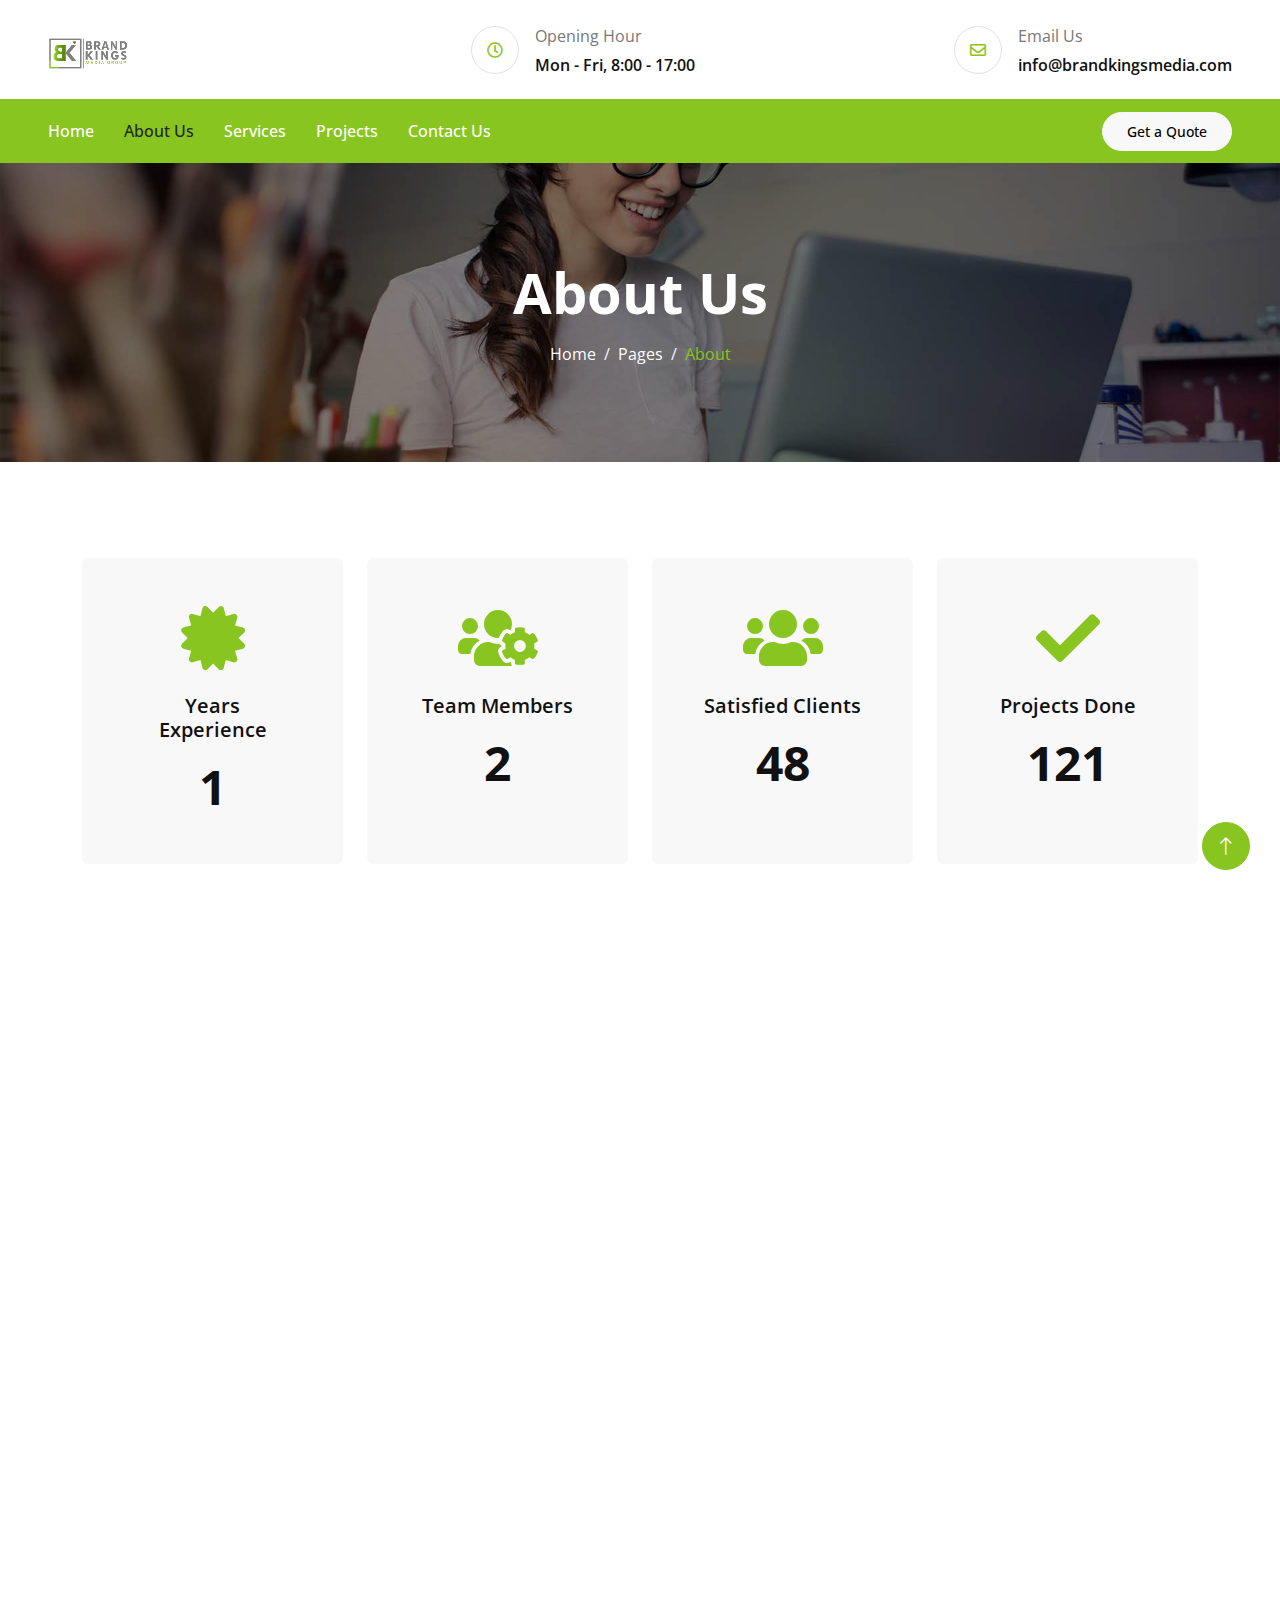
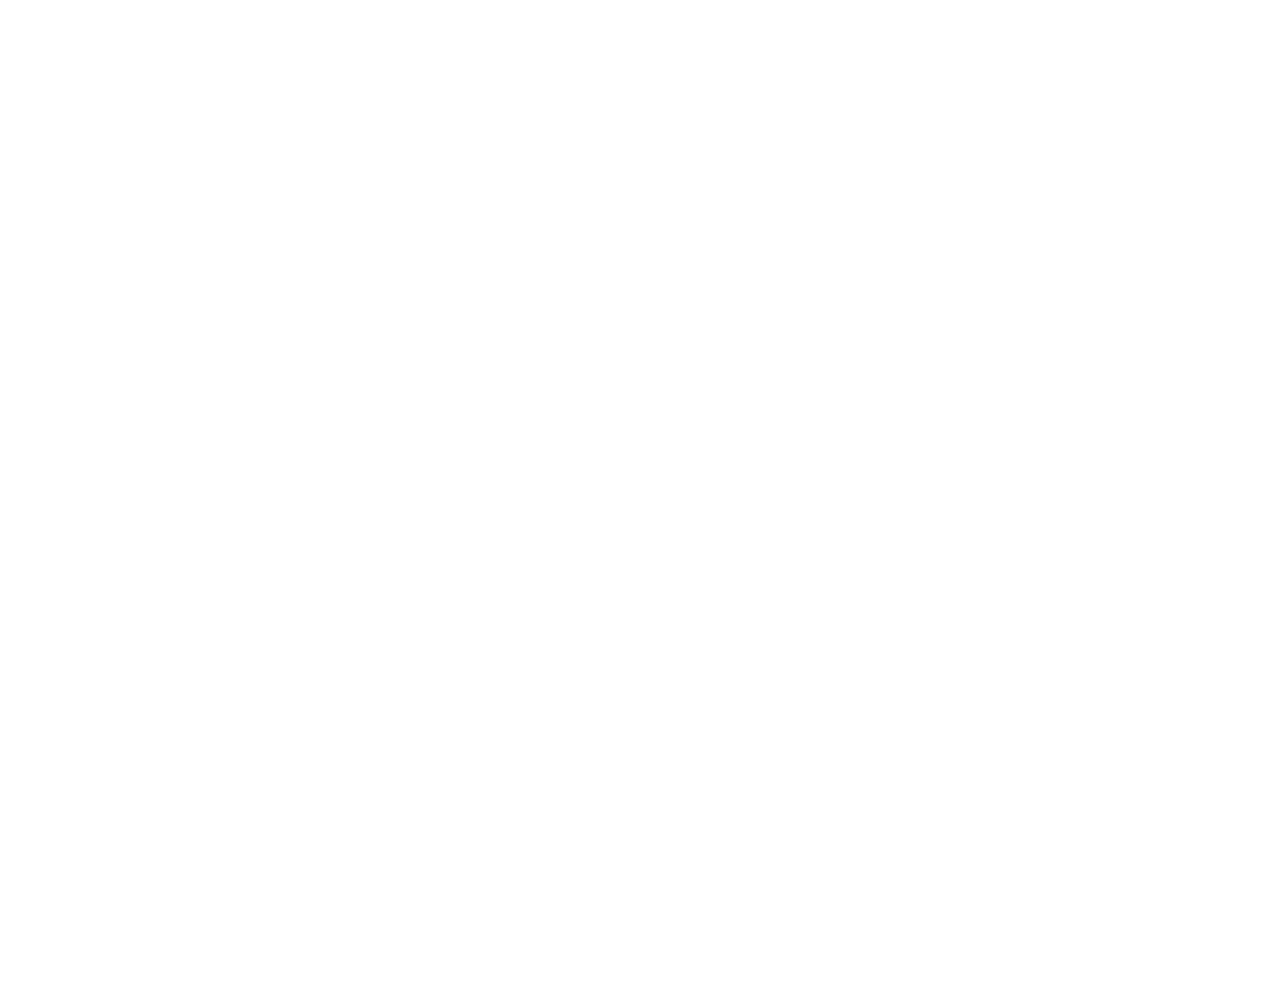
==== about.html @ 783a9164 "Add files via upload" ====
<!DOCTYPE html>
<html lang="en">

<head>
    <meta charset="utf-8">
    <title>BrandKingsMedia - Home of interactive designs</title>
    <meta content="width=device-width, initial-scale=1.0" name="viewport">
    <meta content="" name="keywords">
    <meta content="" name="description">

    <!-- Favicon -->
    <link href="img/favicon.ico" rel="icon">

    <!-- Google Web Fonts -->
    <link rel="preconnect" href="https://fonts.googleapis.com">
    <link rel="preconnect" href="https://fonts.gstatic.com" crossorigin>
    <link href="https://fonts.googleapis.com/css2?family=Open+Sans:wght@400;500;600;700&display=swap" rel="stylesheet">

    <!-- Icon Font Stylesheet -->
    <link href="https://cdnjs.cloudflare.com/ajax/libs/font-awesome/5.10.0/css/all.min.css" rel="stylesheet">
    <link href="https://cdn.jsdelivr.net/npm/bootstrap-icons@1.4.1/font/bootstrap-icons.css" rel="stylesheet">

    <!-- Libraries Stylesheet -->
    <link href="lib/animate/animate.min.css" rel="stylesheet">
    <link href="lib/owlcarousel/assets/owl.carousel.min.css" rel="stylesheet">
    <link href="lib/lightbox/css/lightbox.min.css" rel="stylesheet">

    <!-- Customized Bootstrap Stylesheet -->
    <link href="css/bootstrap.min.css" rel="stylesheet">

    <!-- Template Stylesheet -->
    <link href="css/style.css" rel="stylesheet">
</head>

<body>
    <!-- Spinner Start -->
    <div id="spinner" class="show bg-white position-fixed translate-middle w-100 vh-100 top-50 start-50 d-flex align-items-center justify-content-center">
        <div class="spinner-border position-relative text-primary" style="width: 6rem; height: 6rem;" role="status"></div>
        <i class="fa fa-laptop-code fa-2x text-primary position-absolute top-50 start-50 translate-middle"></i>
    </div>
    <!-- Spinner End -->


 
    <!-- Brand & Contact Start -->
    <div class="container-fluid py-4 px-5 wow fadeIn" data-wow-delay="0.1s">
        <div class="row align-items-center top-bar">
            <div class="col-lg-4 col-md-12 text-center text-lg-start">
                <a href="" class="navbar-brand m-0 p-0">
                    <h1 class="fw-bold text-primary m-0"><img src="img/logo.png" alt="Logo"></i></h1>
                    <!-- <img src="img/logo.png" alt="Logo"> -->
                </a>
            </div>
            <div class="col-lg-8 col-md-7 d-none d-lg-block">
                <div class="row">
                    <div class="col-4">
                        <div class="d-flex align-items-center justify-content-end">
                            <div class="flex-shrink-0 btn-lg-square border rounded-circle">
                                <i class="far fa-clock text-primary"></i>
                            </div>
                            <div class="ps-3">
                                <p class="mb-2">Opening Hour</p>
                                <h6 class="mb-0">Mon - Fri, 8:00 - 17:00</h6>
                            </div>
                        </div>
                    </div>
                    <div class="col-4">
                        <div class="d-flex align-items-center justify-content-end">
                            <div class="">
                            </div>
                            <div class="ps-3">
                                <p class="mb-2"></p>
                                <h6 class="mb-0"></h6>
                            </div>
                        </div>
                    </div>
                    <div class="col-4">
                        <div class="d-flex align-items-center justify-content-end">
                            <div class="flex-shrink-0 btn-lg-square border rounded-circle">
                                <i class="far fa-envelope text-primary"></i>
                            </div>
                            <div class="ps-3">
                                <p class="mb-2">Email Us</p>
                                <h6 class="mb-0">info@brandkingsmedia.com</h6>
                            </div>
                        </div>
                    </div>
                </div>
            </div>
        </div>
    </div>
    <!-- Brand & Contact End -->



    <!-- Navbar Start -->
    <nav class="navbar navbar-expand-lg bg-primary navbar-dark sticky-top py-lg-0 px-lg-5 wow fadeIn" data-wow-delay="0.1s">
        <a href="#" class="navbar-brand ms-3 d-lg-none">MENU</a>
        <button type="button" class="navbar-toggler me-3" data-bs-toggle="collapse" data-bs-target="#navbarCollapse">
            <span class="navbar-toggler-icon"></span>
        </button>
        <div class="collapse navbar-collapse" id="navbarCollapse">
            <div class="navbar-nav me-auto p-3 p-lg-0">
                <a href="index.html" class="nav-item nav-link">Home</a>
                <a href="about.html" class="nav-item nav-link active">About Us</a>
                <a href="service.html" class="nav-item nav-link">Services</a>
                <a href="project.html" class="nav-item nav-link">Projects</a>
                <a href="contact.html" class="nav-item nav-link">Contact Us</a>
            </div>
            <a href="https://wa.me/message/5WI6II3FSGNFG1"
            class="btn btn-sm btn-light rounded-pill py-2 px-4 d-none d-lg-block">Get a Quote</a>        </div>
    </nav>
    <!-- Navbar End -->


    <!-- Page Header Start -->
    <div class="container-fluid page-header py-5 mb-5 wow fadeIn" data-wow-delay="0.1s">
        <div class="container text-center py-5">
            <h1 class="display-4 text-white animated slideInDown mb-3">About Us</h1>
            <nav aria-label="breadcrumb animated slideInDown">
                <ol class="breadcrumb justify-content-center mb-0">
                    <li class="breadcrumb-item"><a class="text-white" href="#">Home</a></li>
                    <li class="breadcrumb-item"><a class="text-white" href="#">Pages</a></li>
                    <li class="breadcrumb-item text-primary active" aria-current="page">About</li>
                </ol>
            </nav>
        </div>
    </div>
    <!-- Page Header End -->


  <!-- Facts Start -->
  <div class="container-xxl py-5">
    <div class="container">
        <div class="row g-4">
            <div class="col-lg-3 col-md-6 wow fadeInUp" data-wow-delay="0.1s">
                <div class="fact-item bg-light rounded text-center h-100 p-5">
                    <i class="fa fa-certificate fa-4x text-primary mb-4"></i>
                    <h5 class="mb-3">Years Experience</h5>
                    <h1 class="display-5 mb-0" data-toggle="counter-up">4</h1>
                </div>
            </div>
            <div class="col-lg-3 col-md-6 wow fadeInUp" data-wow-delay="0.3s">
                <div class="fact-item bg-light rounded text-center h-100 p-5">
                    <i class="fa fa-users-cog fa-4x text-primary mb-4"></i>
                    <h5 class="mb-3">Team Members</h5>
                    <h1 class="display-5 mb-0" data-toggle="counter-up">7</h1>
                </div>
            </div>
            <div class="col-lg-3 col-md-6 wow fadeInUp" data-wow-delay="0.5s">
                <div class="fact-item bg-light rounded text-center h-100 p-5">
                    <i class="fa fa-users fa-4x text-primary mb-4"></i>
                    <h5 class="mb-3">Satisfied Clients</h5>
                    <h1 class="display-5 mb-0" data-toggle="counter-up">134</h1>
                </div>
            </div>
            <div class="col-lg-3 col-md-6 wow fadeInUp" data-wow-delay="0.7s">
                <div class="fact-item bg-light rounded text-center h-100 p-5">
                    <i class="fa fa-check fa-4x text-primary mb-4"></i>
                    <h5 class="mb-3">Projects Done</h5>
                    <h1 class="display-5 mb-0" data-toggle="counter-up">342</h1>
                </div>
            </div>
        </div>
    </div>
</div>
<!-- Facts End -->


     <!-- About Start -->
     <div class="container-xxl py-5">
        <div class="container">
            <div class="row g-5">
                <div class="col-lg-6 wow fadeInUp" data-wow-delay="0.1s">
                    <div class="img-border">
                        <img class="img-fluid" src="img/about.jpg" alt="">
                    </div>
                </div>
                <div class="col-lg-6 wow fadeInUp" data-wow-delay="0.5s">
                    <div class="h-100">
                        <h6 class="section-title bg-white text-start text-primary pe-3">About Us</h6>
                        <h1 class="display-6 mb-4">#1 Digital Solution With <span class="text-primary">Many Years</span> Of Experience</h1>
                        <p>Welcome to BrandKings, a full-service design agency dedicated to bringing your vision to life. Our team of experienced designers and creatives specialize in a range of services including graphic design, motion design, 3D design, web design, UI/UX design, videography, photography, and video ads.</p>
                        <p class="mb-4">We invite you to explore our portfolio and see for yourself the quality of our work. Let us help you take your brand to the next level and create a lasting impact in the digital world. Contact us today to get started.</p>
                        <div class="d-flex align-items-center mb-4 pb-2">
                            <img class="flex-shrink-0 rounded-circle" src="img/team-1.jpg" alt="" style="width: 50px; height: 50px;">
                            <div class="ps-4">
                                <h6>Melvin Mbungele</h6>
                                <small>SEO & Founder</small>
                            </div>
                        </div>
                        <a class="btn btn-primary rounded-pill py-3 px-5" href="">Welcome Home</a>
                    </div>
                </div>
            </div>
        </div>
    </div>
    <!-- About End -->

   <!-- Feature Start -->
    <div class="container-xxl py-5">
        <div class="container">
            <div class="row g-5">
                <div class="col-lg-6 wow fadeInUp" data-wow-delay="0.1s">
                    <div class="h-100">
                        <h6 class="section-title bg-white text-start text-primary pe-3">Why Choose Us</h6>
                        <h1 class="display-6 mb-4">Why People Trust Us? Learn About Us!</h1>
                        <p class="mb-4">At BrandKings, we believe that good design is more than just aesthetics. It's about creating meaningful experiences and telling a story that connects with your audience. That's why we approach every project with a strategic mindset, using the latest tools and techniques to deliver results that exceed your expectations.</p>
                        <div class="row g-4">
                            <div class="col-12">
                                <div class="skill">
                                    <div class="d-flex justify-content-between">
                                        <p class="mb-2">Expertise and Experience</p>
                                        <p class="mb-2">85%</p>
                                    </div>
                                    <div class="progress">
                                        <div class="progress-bar bg-primary" role="progressbar" aria-valuenow="85" aria-valuemin="0" aria-valuemax="100"></div>
                                    </div>
                                </div>
                            </div>
                            <div class="col-12">
                                <div class="skill">
                                    <div class="d-flex justify-content-between">
                                        <p class="mb-2">Personalized Approach</p>
                                        <p class="mb-2">90%</p>
                                    </div>
                                    <div class="progress">
                                        <div class="progress-bar bg-primary" role="progressbar" aria-valuenow="90" aria-valuemin="0" aria-valuemax="100"></div>
                                    </div>
                                </div>
                            </div>
                            <div class="col-12">
                                <div class="skill">
                                    <div class="d-flex justify-content-between">
                                        <p class="mb-2">Design & Development</p>
                                        <p class="mb-2">95%</p>
                                    </div>
                                    <div class="progress">
                                        <div class="progress-bar bg-primary" role="progressbar" aria-valuenow="95" aria-valuemin="0" aria-valuemax="100"></div>
                                    </div>
                                </div>
                            </div>
                        </div>
                    </div>
                </div>
                <div class="col-lg-6 wow fadeInUp" data-wow-delay="0.5s">
                    <div class="img-border">
                        <img class="img-fluid" src="img/feature.jpg" alt="">
                    </div>
                </div>
            </div>
        </div>
    </div>
    <!-- Feature End -->


   <!-- Footer Start -->
   <div class="container-fluid bg-dark text-body footer mt-5 pt-5 wow fadeIn" data-wow-delay="0.1s">
    <div class="container py-5">
        <div class="row g-5">
            <div class="col-lg-3 col-md-6">
                <h5 class="text-light mb-4">Address</h5>
                <p class="mb-2"><i class="fa fa-map-marker-alt me-3"></i>401 Ancore Building, Pretoria, South Africa</p>
                <p class="mb-2"><i class="fa fa-phone-alt me-3"></i>+27 84 603 2323</p>
                <p class="mb-2"><i class="fa fa-envelope me-3"></i>info@brandkingsmedia.com</p>
                <div class="d-flex pt-2">
                    <a class="btn btn-square btn-outline-secondary rounded-circle me-1" href=""><i class="fab fa-twitter"></i></a>
                    <a class="btn btn-square btn-outline-secondary rounded-circle me-1" href=""><i class="fab fa-facebook-f"></i></a>
                    <a class="btn btn-square btn-outline-secondary rounded-circle me-1" href=""><i class="fab fa-youtube"></i></a>
                    <a class="btn btn-square btn-outline-secondary rounded-circle me-0" href=""><i class="fab fa-linkedin-in"></i></a>
                </div>
            </div>
            <div class="col-lg-3 col-md-6">
                <h5 class="text-light mb-4">Quick Links</h5>
                <a class="btn btn-link" href="">About Us</a>
                <a class="btn btn-link" href="">Contact Us</a>
                <a class="btn btn-link" href="">Our Services</a>
                <a class="btn btn-link" href="">Terms & Condition</a>
                <a class="btn btn-link" href="">Support</a>
            </div>
            <div class="col-lg-3 col-md-6">
                <h5 class="text-light mb-4">Gallery</h5>
                <div class="row g-2">
                    <div class="col-4">
                        <img class="img-fluid rounded" src="img/project-1.jpg" alt="Image">
                    </div>
                    <div class="col-4">
                        <img class="img-fluid rounded" src="img/project-2.jpg" alt="Image">
                    </div>
                    <div class="col-4">
                        <img class="img-fluid rounded" src="img/project-3.jpg" alt="Image">
                    </div>
                    <div class="col-4">
                        <img class="img-fluid rounded" src="img/project-4.jpg" alt="Image">
                    </div>
                    <div class="col-4">
                        <img class="img-fluid rounded" src="img/project-5.jpg" alt="Image">
                    </div>
                    <div class="col-4">
                        <img class="img-fluid rounded" src="img/project-6.jpg" alt="Image">
                    </div>
                </div>
            </div>
            <div class="col-lg-3 col-md-6">
                <h5 class="text-light mb-4">Newsletter</h5>
                <p>Be the first to get notified of our offers</p>
                <div class="position-relative mx-auto" style="max-width: 400px;">
                    <input class="form-control bg-transparent border-secondary w-100 py-3 ps-4 pe-5" type="text" placeholder="Your email">
                    <button type="button" class="btn btn-primary py-2 position-absolute top-0 end-0 mt-2 me-2">SignUp</button>
                </div>
            </div>
        </div>
    </div>
    <div class="container-fluid copyright">
        <div class="container">
            <div class="row">
                <div class="col-md-6 text-center text-md-start mb-3 mb-md-0">
                    &copy; <a href="#">BrandKingsMedia</a> All Right Reserved.
                </div>
                <div class="col-md-6 text-center text-md-end">
           
                </div>
            </div>
        </div>
    </div>
</div>
<!-- Footer End -->


    <!-- Back to Top -->
    <a href="#" class="btn btn-lg btn-primary btn-lg-square rounded-circle back-to-top"><i class="bi bi-arrow-up"></i></a>


    <!-- JavaScript Libraries -->
    <script src="https://code.jquery.com/jquery-3.4.1.min.js"></script>
    <script src="https://cdn.jsdelivr.net/npm/bootstrap@5.0.0/dist/js/bootstrap.bundle.min.js"></script>
    <script src="lib/wow/wow.min.js"></script>
    <script src="lib/easing/easing.min.js"></script>
    <script src="lib/waypoints/waypoints.min.js"></script>
    <script src="lib/counterup/counterup.min.js"></script>
    <script src="lib/owlcarousel/owl.carousel.min.js"></script>
    <script src="lib/lightbox/js/lightbox.min.js"></script>

    <!-- Template Javascript -->
    <script src="js/main.js"></script>
</body>

</html>
---- css/style.css ----
/********** Template CSS **********/
:root {
    --primary: #89c520;
    --secondary: #808080;
    --light: #F8F8F8;
    --dark: #252525;
}

.back-to-top {
    position: fixed;
    display: none;
    right: 30px;
    bottom: 30px;
    z-index: 99;
}


/*** Spinner ***/
#spinner {
    opacity: 0;
    visibility: hidden;
    transition: opacity .5s ease-out, visibility 0s linear .5s;
    z-index: 99999;
}

#spinner.show {
    transition: opacity .5s ease-out, visibility 0s linear 0s;
    visibility: visible;
    opacity: 1;
}


/*** Button ***/
.btn {
    font-weight: 500;
    transition: .5s;
}

.btn.btn-primary {
    color: #FFFFFF;
}

.btn-square {
    width: 38px;
    height: 38px;
}

.btn-sm-square {
    width: 32px;
    height: 32px;
}

.btn-lg-square {
    width: 48px;
    height: 48px;
}

.btn-square,
.btn-sm-square,
.btn-lg-square {
    padding: 0;
    display: flex;
    align-items: center;
    justify-content: center;
    font-weight: normal;
}


/*** Navbar ***/
.navbar .dropdown-toggle::after {
    border: none;
    content: "\f107";
    font-family: "Font Awesome 5 Free";
    font-weight: 900;
    vertical-align: middle;
    margin-left: 8px;
}

.navbar .navbar-nav .nav-link {
    margin-right: 30px;
    padding: 20px 0;
    color: #FFFFFF;
    font-weight: 500;
    outline: none;
}

.navbar .navbar-nav .nav-link:hover,
.navbar .navbar-nav .nav-link.active {
    color: var(--dark);
}

.navbar.sticky-top {
    top: -100px;
    transition: .5s;
}

@media (max-width: 991.98px) {
    .navbar .navbar-nav .nav-link {
        margin-right: 0;
        padding: 8px 0;
    }

    .navbar .navbar-nav {
        margin-top: 8px;
        border-top: 1px solid rgba(256, 256, 256, .1)
    }
}

@media (min-width: 992px) {
    .navbar .nav-item .dropdown-menu {
        display: block;
        visibility: hidden;
        top: 100%;
        transform: rotateX(-75deg);
        transform-origin: 0% 0%;
        transition: .5s;
        opacity: 0;
    }

    .navbar .nav-item:hover .dropdown-menu {
        transform: rotateX(0deg);
        visibility: visible;
        transition: .5s;
        opacity: 1;
    }
}


/*** Header ***/
#header-carousel .carousel-caption {
    top: 0;
    left: 0;
    right: 0;
    bottom: 0;
    display: flex;
    flex-direction: column;
    align-items: center;
    justify-content: center;
    background: rgba(0, 0, 0, .5);
    z-index: 1;
}

#header-carousel .carousel-control-prev,
#header-carousel .carousel-control-next {
    width: 10%;
}

#header-carousel .carousel-control-prev-icon,
#header-carousel .carousel-control-next-icon {
    width: 3rem;
    height: 3rem;
}

@media (max-width: 768px) {
    #header-carousel .carousel-item {
        position: relative;
        min-height: 500px;
    }
    
    #header-carousel .carousel-item img {
        position: absolute;
        width: 100%;
        height: 100%;
        object-fit: cover;
    }
}

#header-carousel .carousel-indicators [data-bs-target] {
    width: 60px;
    height: 60px;
    text-indent: 0;
    margin-bottom: 15px;
    border: 2px solid #FFFFFF;
    border-radius: 60px;
    overflow: hidden;
}

#header-carousel .carousel-indicators [data-bs-target] img {
    width: 100%;
    height: 100%;
    object-fit: cover;
}

.page-header {
    background: linear-gradient(rgba(0, 0, 0, .5), rgba(0, 0, 0, .5)), url(../img/carousel-1.jpg) center center no-repeat;
    background-size: cover;
}

.breadcrumb-item+.breadcrumb-item::before {
    color: var(--secondary);
}

.page-header .breadcrumb-item+.breadcrumb-item::before {
    color: var(--light);
}


/*** Section Title ***/
.section-title {
    position: relative;
    display: inline-block;
    text-transform: uppercase;
}

.section-title::before {
    position: absolute;
    content: "";
    width: calc(100% + 80px);
    height: 2px;
    top: 4px;
    left: -40px;
    background: var(--primary);
    z-index: -1;
}

.section-title::after {
    position: absolute;
    content: "";
    width: calc(100% + 120px);
    height: 2px;
    bottom: 4px;
    left: -60px;
    background: var(--primary);
    z-index: -1;
}

.section-title.text-start::before {
    width: calc(100% + 40px);
    left: 0;
}

.section-title.text-start::after {
    width: calc(100% + 60px);
    left: 0;
}



/*** Img Border ***/
.img-border {
    position: relative;
    height: 100%;
    min-height: 400px;
}

.img-border::before {
    position: absolute;
    content: "";
    top: 0;
    left: 0;
    right: 3rem;
    bottom: 3rem;
    border: 5px solid var(--primary);
    border-radius: 6px;
}

.img-border img {
    position: absolute;
    top: 3rem;
    left: 3rem;
    width: calc(100% - 3rem);
    height: calc(100% - 3rem);
    object-fit: cover;
    border-radius: 6px;
}


/*** Facts ***/
.fact-item {
    transition: .5s;
}

.fact-item:hover {
    margin-top: -10px;
    background: #FFFFFF !important;
    box-shadow: 0 0 45px rgba(0, 0, 0, .07);
}


/*** Service ***/
.service-item {
    box-shadow: 0 0 45px rgba(0, 0, 0, .07);
    border: 1px solid transparent;
    transition: .5s;
}

.service-item:hover {
    margin-top: -10px;
    box-shadow: none;
    border: 1px solid #DEE2E6;
}


/*** Feature ***/
.progress {
    height: 5px;
}

.progress .progress-bar {
    width: 0px;
    transition: 3s;
}


/*** Project ***/
.project-item a {
    position: absolute;
    width: 100%;
    height: 100%;
    top: 0;
    left: 0;
    display: flex;
    align-items: center;
    justify-content: center;
    color: #FFFFFF;
    background: rgba(0, 0, 0, .5);
    border-radius: 6px;
    opacity: 0;
    transition: .5s;
}

.project-item:hover a {
    opacity: 1;
}

.project-carousel .owl-dots {
    display: flex;
    align-items: center;
    justify-content: center;
    flex-wrap: wrap;
    margin-top: 20px;
}

.project-carousel .owl-dot {
    width: 35px;
    height: 35px;
    margin: 3px;
    display: flex;
    align-items: center;
    justify-content: center;
    border: 1px solid #DEE2E6;
    border-radius: 35px;
    transition: .5s;
}

.project-carousel .owl-dot:hover,
.project-carousel .owl-dot.active {
    color: #FFFFFF;
    border-color: var(--primary);
    background: var(--primary);
}


/*** Team ***/
.team-item {
    box-shadow: 0 0 45px rgba(0, 0, 0, .07);
}

.team-item .team-text {
    position: relative;
    height: 65px;
    overflow: hidden;
}

.team-item .team-title {
    position: absolute;
    width: 100%;
    height: 100%;
    top: 0;
    left: 0;
    display: flex;
    flex-direction: column;
    align-items: center;
    justify-content: center;
    transition: .5s;
}

.team-item:hover .team-title {
    top: -65px;
}

.team-item .team-social {
    position: absolute;
    width: 100%;
    height: 100%;
    top: 65px;
    left: 0;
    display: flex;
    align-items: center;
    justify-content: center;
    background: #FFFFFF;
    transition: .5s;
}

.team-item .team-social .btn {
    margin: 0 3px;
}

.team-item:hover .team-social {
    top: 0;
}


/*** Testimonial ***/

.testimonial-carousel .owl-item .testimonial-item img {
    width: 60px;
    height: 60px;
}

.testimonial-carousel .owl-item .testimonial-item,
.testimonial-carousel .owl-item .testimonial-item * {
    transition: .5s;
}

.testimonial-carousel .owl-item.center .testimonial-item {
    background: var(--primary) !important;
}

.testimonial-carousel .owl-item.center .testimonial-item * {
    color: #FFFFFF !important;
}

.testimonial-carousel .owl-nav {
    margin-top: 30px;
    display: flex;
    justify-content: center;
}

.testimonial-carousel .owl-nav .owl-prev,
.testimonial-carousel .owl-nav .owl-next {
    margin: 0 12px;
    width: 50px;
    height: 50px;
    display: flex;
    align-items: center;
    justify-content: center;
    border: 1px solid #DEE2E6;
    border-radius: 50px;
    font-size: 18px;
    transition: .5s;
}

.testimonial-carousel .owl-nav .owl-prev:hover,
.testimonial-carousel .owl-nav .owl-next:hover {
    color: #FFFFFF;
    border-color: var(--primary);
    background: var(--primary);
}


/*** Footer ***/
.footer .btn.btn-link {
    display: block;
    margin-bottom: 5px;
    padding: 0;
    text-align: left;
    color: var(--secondary);
    font-weight: normal;
    text-transform: capitalize;
    transition: .3s;
}

.footer .btn.btn-link::before {
    position: relative;
    content: "\f105";
    font-family: "Font Awesome 5 Free";
    font-weight: 900;
    color: var(--secondary);
    margin-right: 10px;
}

.footer .btn.btn-link:hover {
    color: var(--primary);
    letter-spacing: 1px;
    box-shadow: none;
}

.footer .copyright {
    padding: 25px 0;
    font-size: 15px;
    border-top: 1px solid rgba(256, 256, 256, .1);
}

.footer .copyright a {
    color: var(--light);
}

.footer .copyright a:hover {
    color: var(--primary);
}
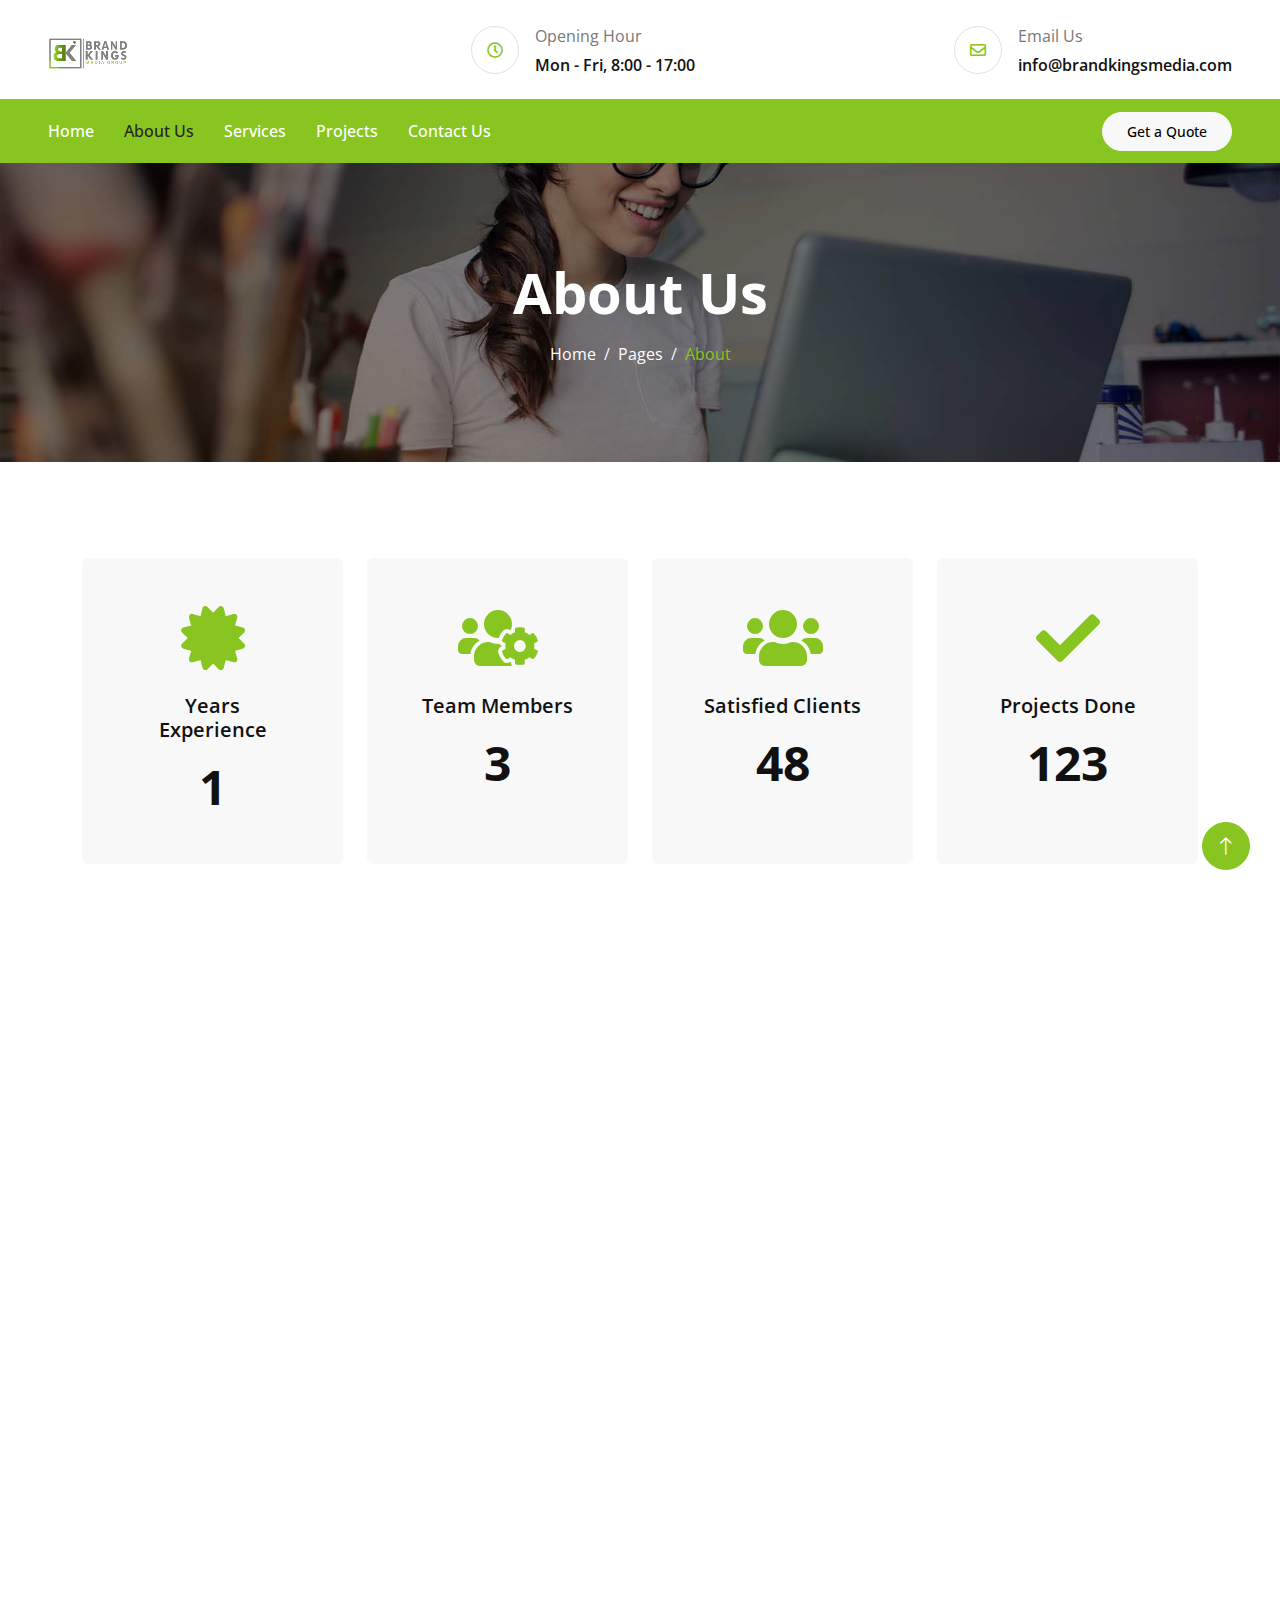
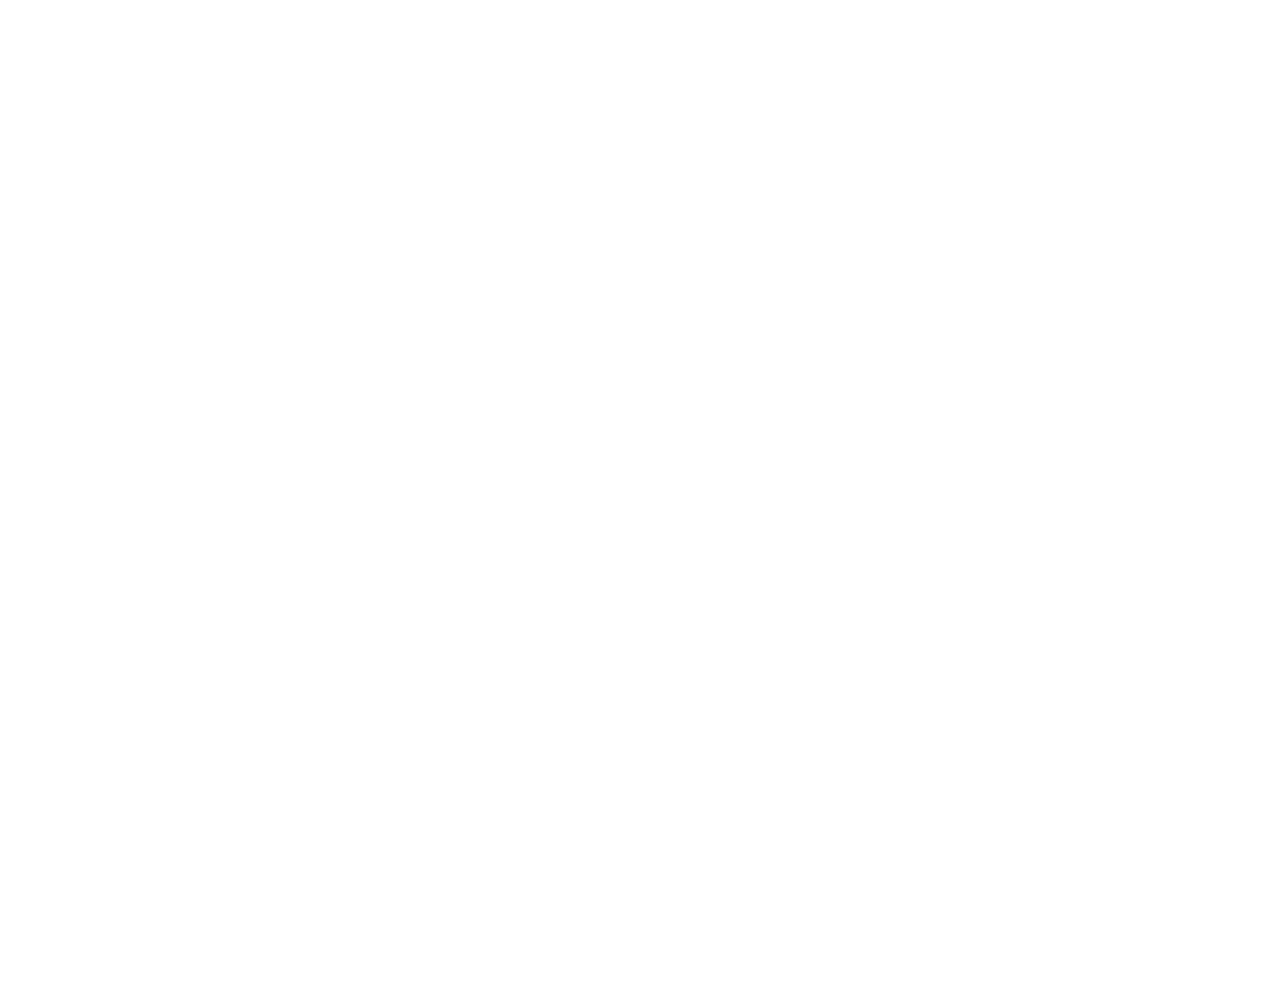
==== commit 18bcb228: "Update about.html" ====
--- a/about.html
+++ b/about.html
@@ -263,12 +263,12 @@
                 <p class="mb-2"><i class="fa fa-map-marker-alt me-3"></i>401 Ancore Building, Pretoria, South Africa</p>
                 <p class="mb-2"><i class="fa fa-phone-alt me-3"></i>+27 84 603 2323</p>
                 <p class="mb-2"><i class="fa fa-envelope me-3"></i>info@brandkingsmedia.com</p>
-                <div class="d-flex pt-2">
-                    <a class="btn btn-square btn-outline-secondary rounded-circle me-1" href=""><i class="fab fa-twitter"></i></a>
-                    <a class="btn btn-square btn-outline-secondary rounded-circle me-1" href=""><i class="fab fa-facebook-f"></i></a>
-                    <a class="btn btn-square btn-outline-secondary rounded-circle me-1" href=""><i class="fab fa-youtube"></i></a>
-                    <a class="btn btn-square btn-outline-secondary rounded-circle me-0" href=""><i class="fab fa-linkedin-in"></i></a>
-                </div>
+                   <div class="d-flex pt-2">
+                        <a class="btn btn-square btn-outline-secondary rounded-circle me-1" href="https://twitter.com/BrandKingsMedia?s=09"><i class="fab fa-twitter"></i></a>
+                        <a class="btn btn-square btn-outline-secondary rounded-circle me-1" href="https://facebook.com/BrandKingsMedia"><i class="fab fa-facebook-f"></i></a>
+                        <a class="btn btn-square btn-outline-secondary rounded-circle me-1" href=""><i class="fab fa-youtube"></i></a>
+                        <a class="btn btn-square btn-outline-secondary rounded-circle me-0" href="https://instagram.com/BrandKingsMedia?gshid=ZDdkNTZiNTM="><i class="fab fa-instagram"></i></a>
+                    </div>
             </div>
             <div class="col-lg-3 col-md-6">
                 <h5 class="text-light mb-4">Quick Links</h5>
@@ -345,4 +345,4 @@
     <script src="js/main.js"></script>
 </body>
 
-</html>+</html>
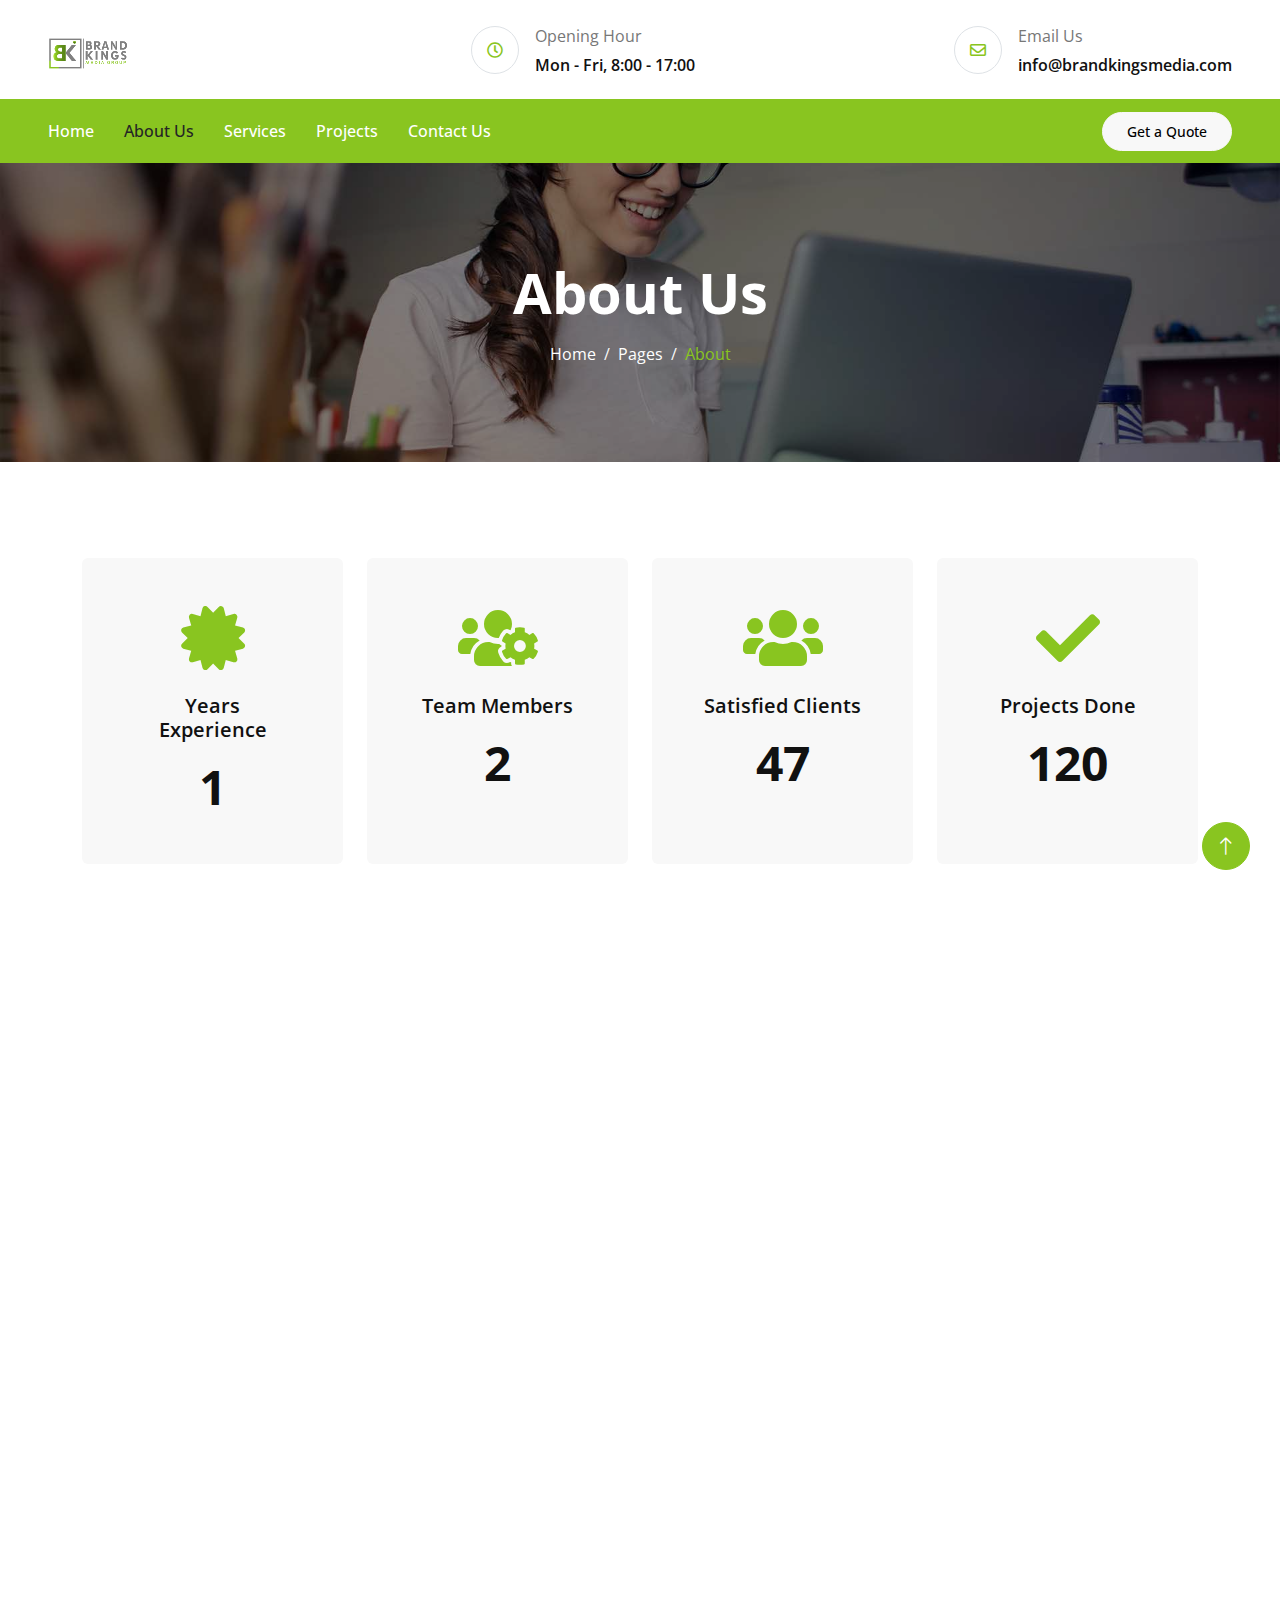
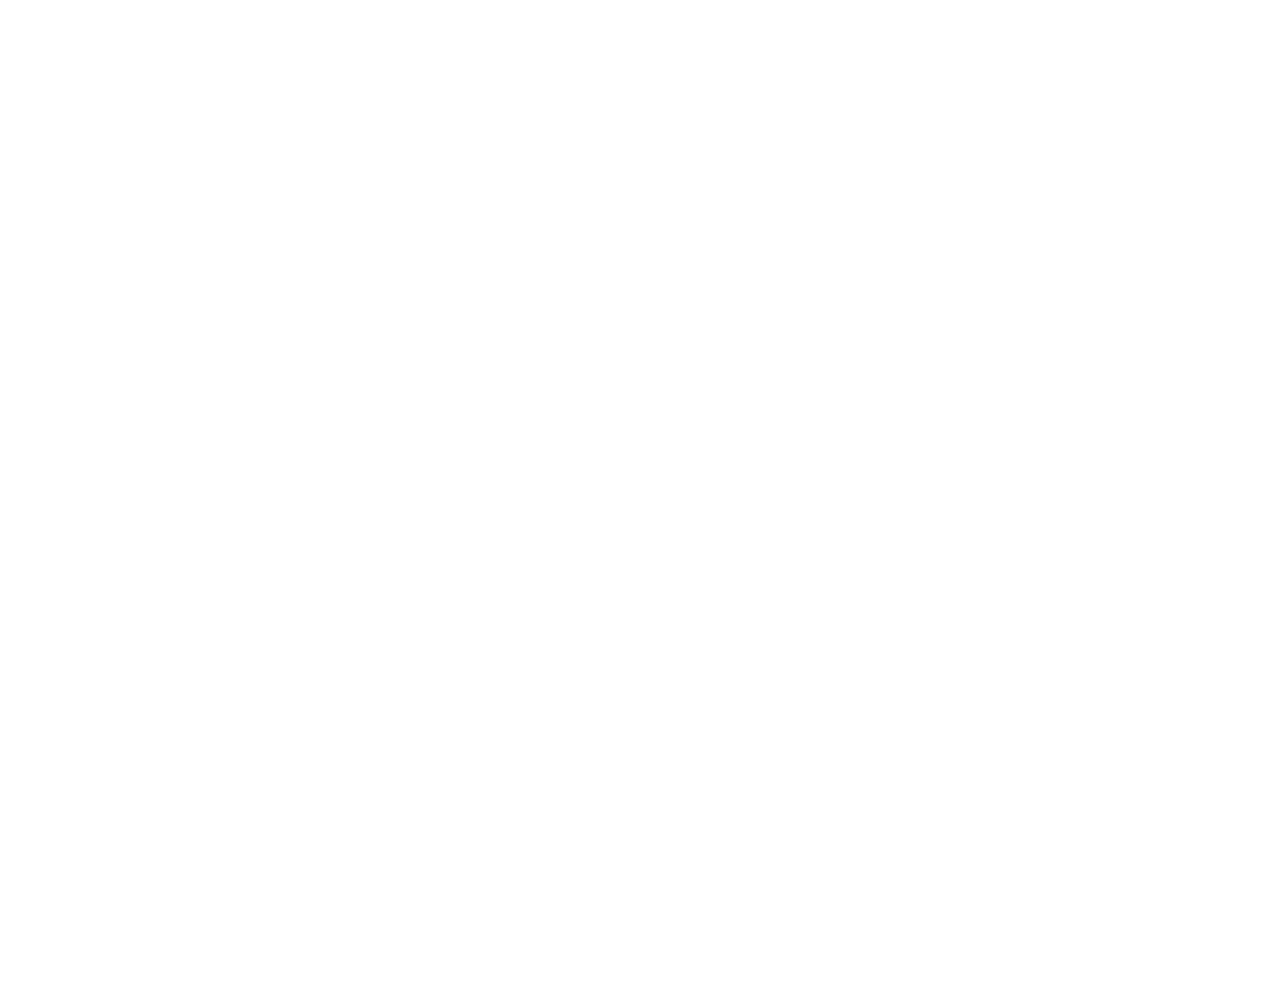
==== commit 395044fc: "name change" ====
--- a/about.html
+++ b/about.html
@@ -180,7 +180,7 @@
                     <div class="h-100">
                         <h6 class="section-title bg-white text-start text-primary pe-3">About Us</h6>
                         <h1 class="display-6 mb-4">#1 Digital Solution With <span class="text-primary">Many Years</span> Of Experience</h1>
-                        <p>Welcome to BrandKings, a full-service design agency dedicated to bringing your vision to life. Our team of experienced designers and creatives specialize in a range of services including graphic design, motion design, 3D design, web design, UI/UX design, videography, photography, and video ads.</p>
+                        <p>Welcome to Brand Kings Media Group, a full-service design agency dedicated to bringing your vision to life. Our team of experienced designers and creatives specialize in a range of services including graphic design, motion design, 3D design, web design, UI/UX design, videography, photography, and video ads.</p>
                         <p class="mb-4">We invite you to explore our portfolio and see for yourself the quality of our work. Let us help you take your brand to the next level and create a lasting impact in the digital world. Contact us today to get started.</p>
                         <div class="d-flex align-items-center mb-4 pb-2">
                             <img class="flex-shrink-0 rounded-circle" src="img/team-1.jpg" alt="" style="width: 50px; height: 50px;">
@@ -315,7 +315,7 @@
         <div class="container">
             <div class="row">
                 <div class="col-md-6 text-center text-md-start mb-3 mb-md-0">
-                    &copy; <a href="#">BrandKingsMedia</a> All Right Reserved.
+                    &copy; <a href="#">brand kings media group</a> All Right Reserved.
                 </div>
                 <div class="col-md-6 text-center text-md-end">
            
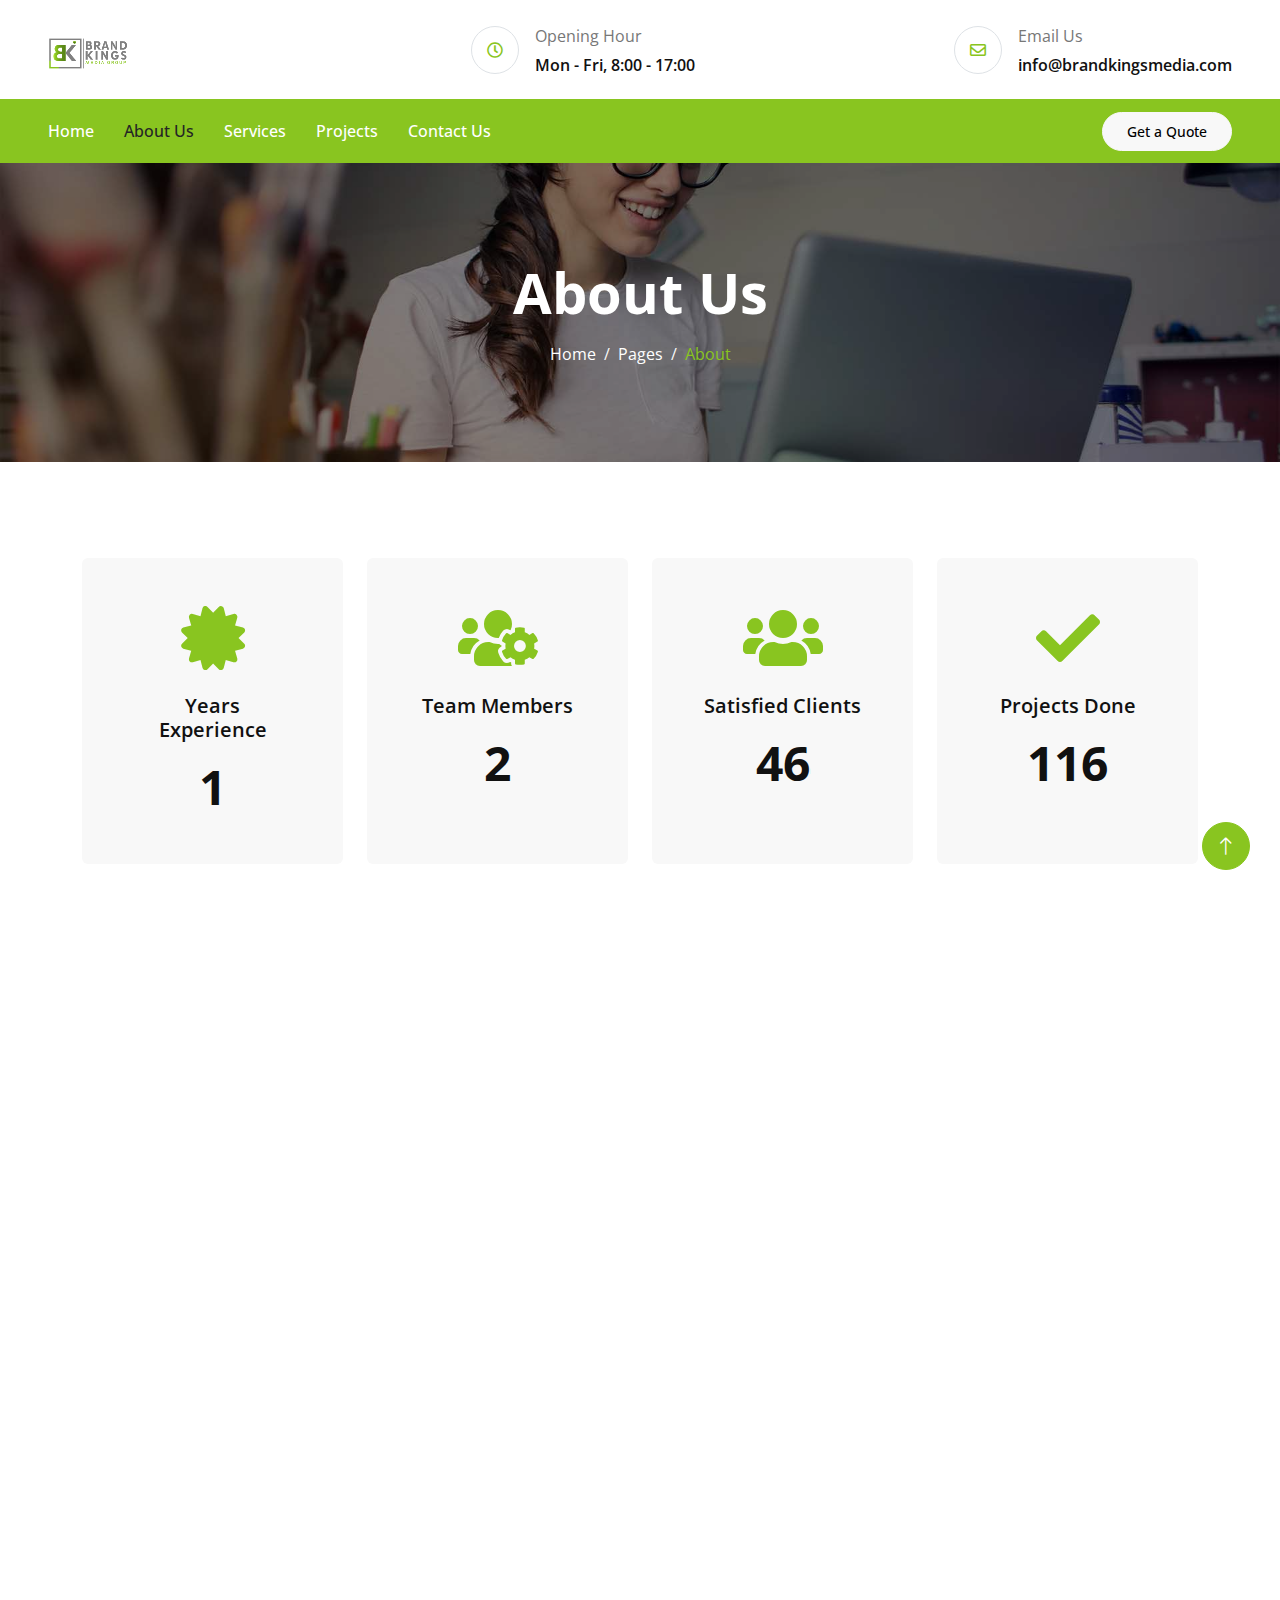
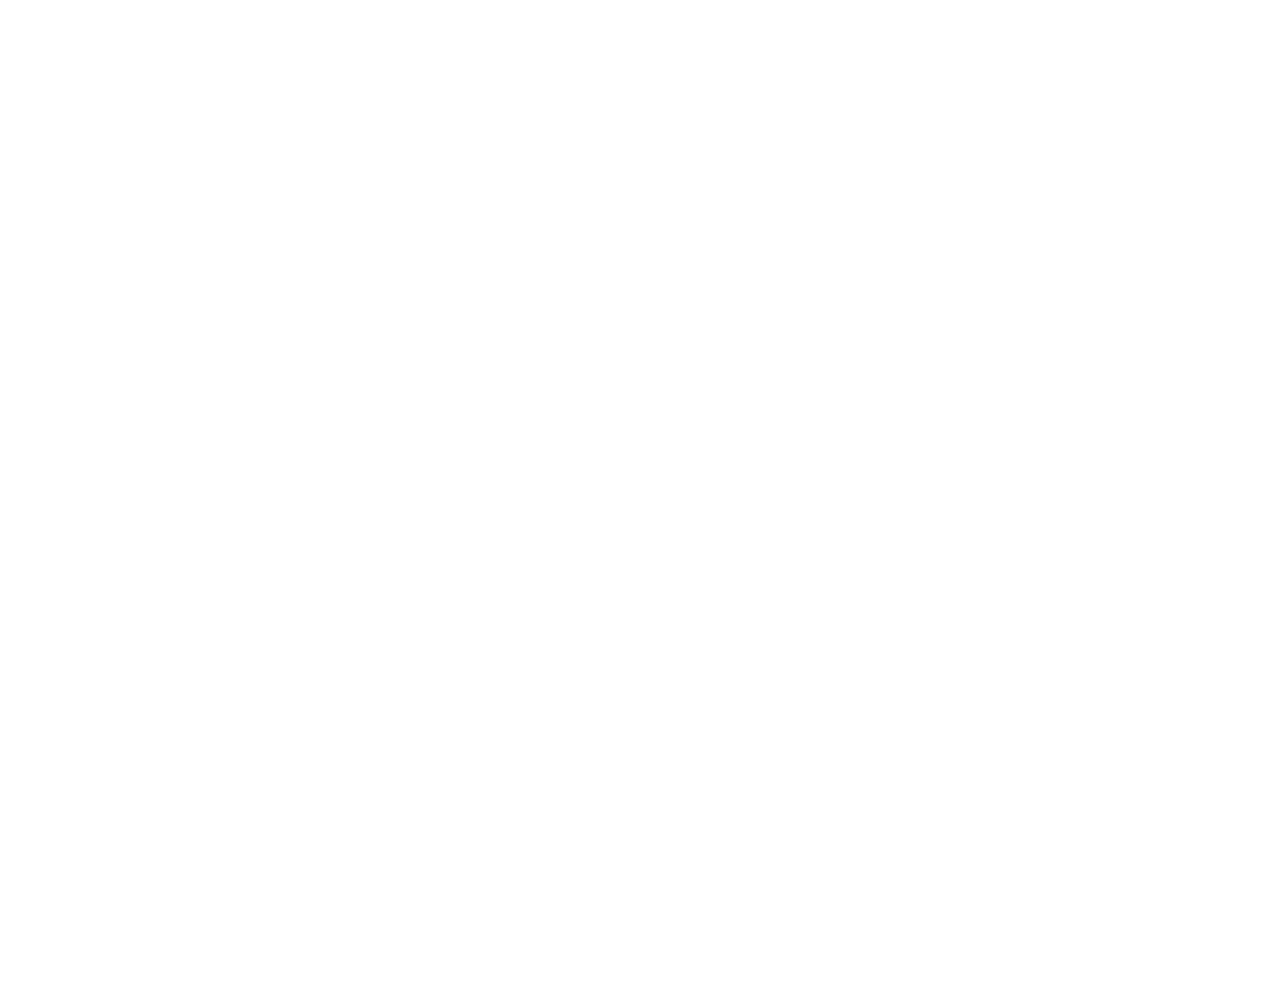
==== commit ff885289: "web title" ====
--- a/about.html
+++ b/about.html
@@ -3,7 +3,7 @@
 
 <head>
     <meta charset="utf-8">
-    <title>BrandKingsMedia - Home of interactive designs</title>
+    <title>Brand Kings Media - Home of interactive designs</title>
     <meta content="width=device-width, initial-scale=1.0" name="viewport">
     <meta content="" name="keywords">
     <meta content="" name="description">
@@ -183,10 +183,10 @@
                         <p>Welcome to Brand Kings Media Group, a full-service design agency dedicated to bringing your vision to life. Our team of experienced designers and creatives specialize in a range of services including graphic design, motion design, 3D design, web design, UI/UX design, videography, photography, and video ads.</p>
                         <p class="mb-4">We invite you to explore our portfolio and see for yourself the quality of our work. Let us help you take your brand to the next level and create a lasting impact in the digital world. Contact us today to get started.</p>
                         <div class="d-flex align-items-center mb-4 pb-2">
-                            <img class="flex-shrink-0 rounded-circle" src="img/team-1.jpg" alt="" style="width: 50px; height: 50px;">
+                            <img class="flex-shrink-0 rounded-circle" src="img/melvin.jpg" alt="" style="width: 50px; height: 50px;">
                             <div class="ps-4">
                                 <h6>Melvin Mbungele</h6>
-                                <small>SEO & Founder</small>
+                                <small>Graphic Designer & Founder</small>
                             </div>
                         </div>
                         <a class="btn btn-primary rounded-pill py-3 px-5" href="">Welcome Home</a>
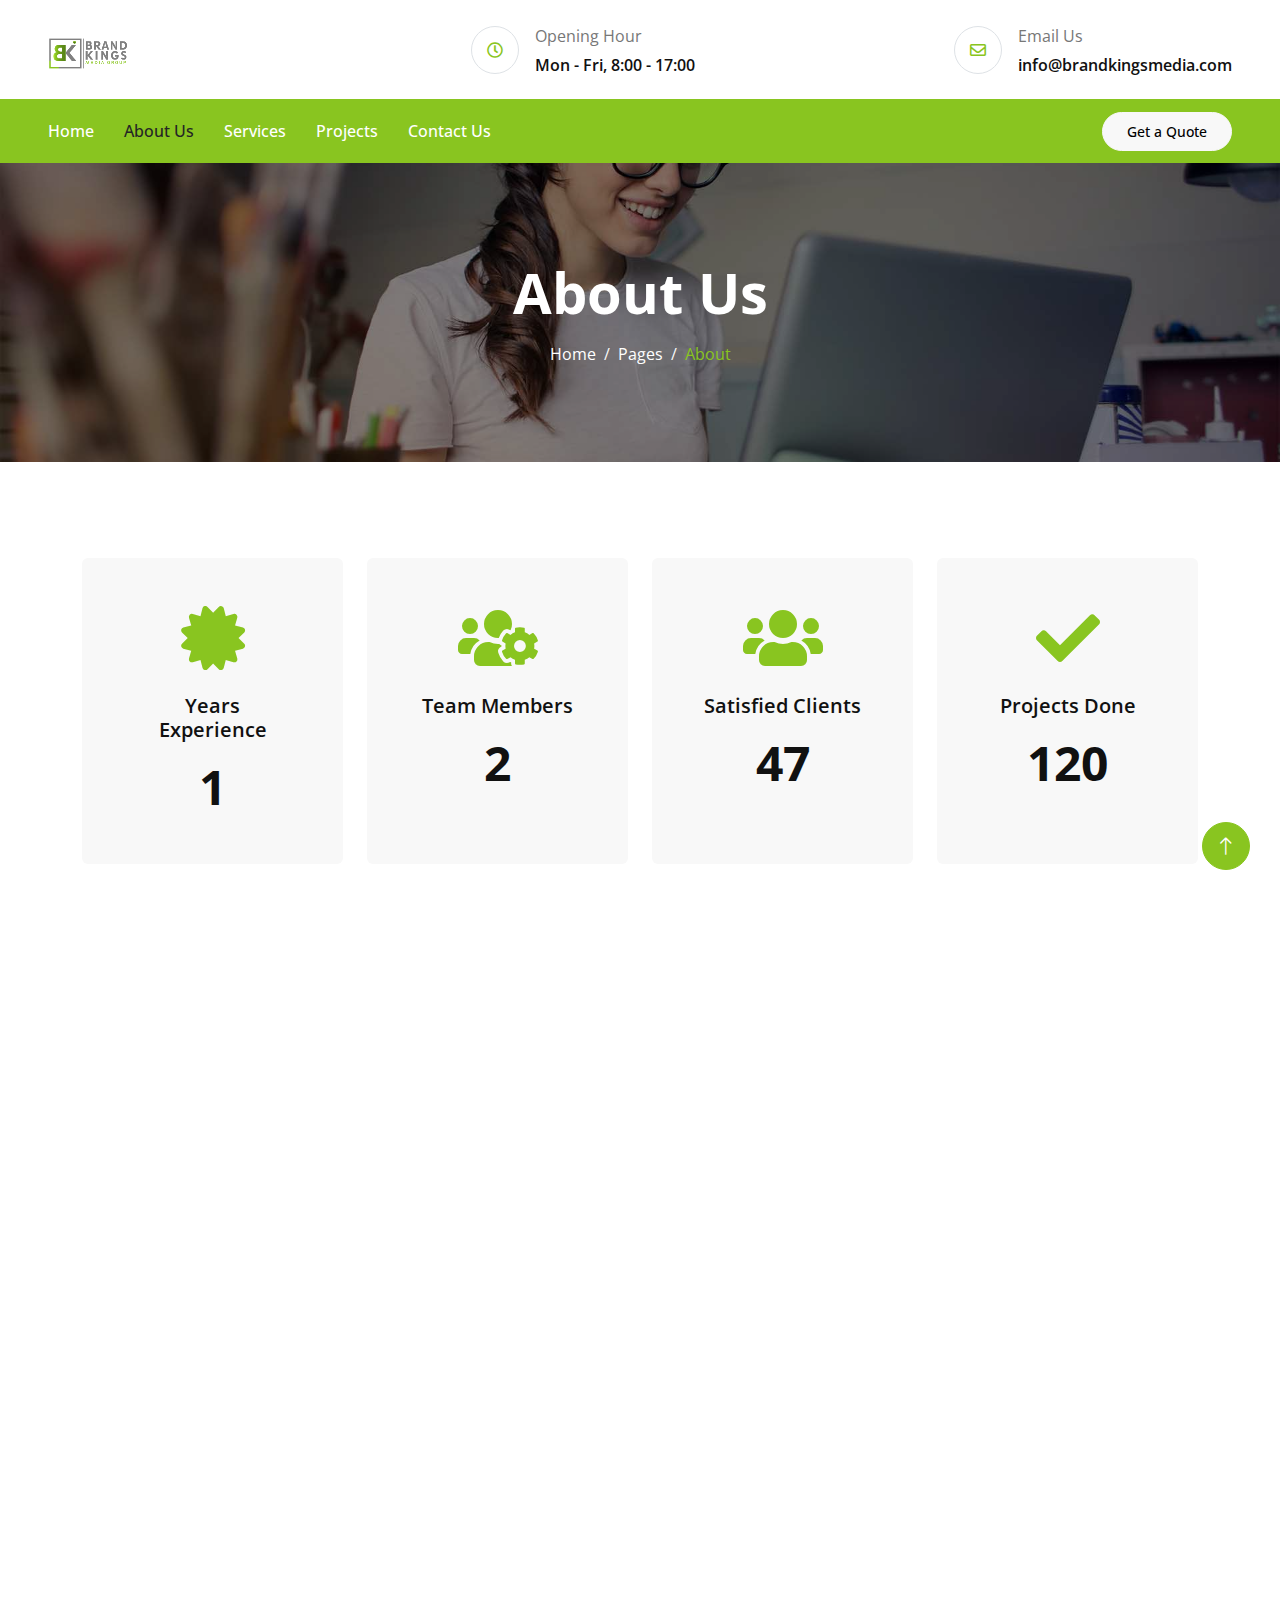
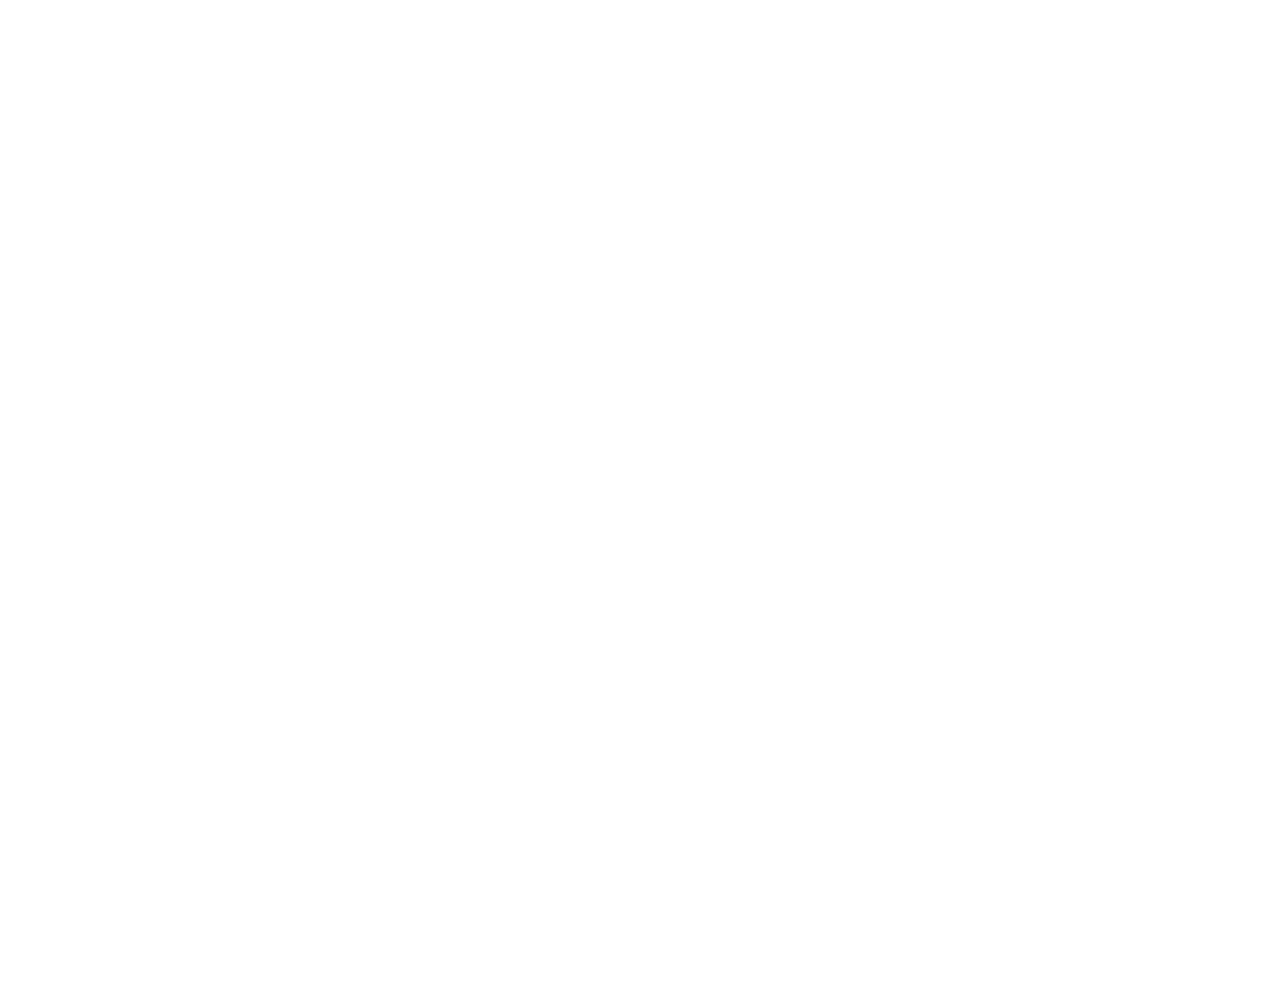
==== commit 34a0da05: "social links" ====
--- a/about.html
+++ b/about.html
@@ -254,8 +254,8 @@
     <!-- Feature End -->
 
 
-   <!-- Footer Start -->
-   <div class="container-fluid bg-dark text-body footer mt-5 pt-5 wow fadeIn" data-wow-delay="0.1s">
+  <!-- Footer Start -->
+  <div class="container-fluid bg-dark text-body footer mt-5 pt-5 wow fadeIn" data-wow-delay="0.1s">
     <div class="container py-5">
         <div class="row g-5">
             <div class="col-lg-3 col-md-6">
@@ -263,12 +263,12 @@
                 <p class="mb-2"><i class="fa fa-map-marker-alt me-3"></i>401 Ancore Building, Pretoria, South Africa</p>
                 <p class="mb-2"><i class="fa fa-phone-alt me-3"></i>+27 84 603 2323</p>
                 <p class="mb-2"><i class="fa fa-envelope me-3"></i>info@brandkingsmedia.com</p>
-                   <div class="d-flex pt-2">
-                        <a class="btn btn-square btn-outline-secondary rounded-circle me-1" href="https://twitter.com/BrandKingsMedia?s=09"><i class="fab fa-twitter"></i></a>
-                        <a class="btn btn-square btn-outline-secondary rounded-circle me-1" href="https://facebook.com/BrandKingsMedia"><i class="fab fa-facebook-f"></i></a>
-                        <a class="btn btn-square btn-outline-secondary rounded-circle me-1" href=""><i class="fab fa-youtube"></i></a>
-                        <a class="btn btn-square btn-outline-secondary rounded-circle me-0" href="https://instagram.com/BrandKingsMedia?gshid=ZDdkNTZiNTM="><i class="fab fa-instagram"></i></a>
-                    </div>
+                 <div class="d-flex pt-2">
+                    <a class="btn btn-square btn-outline-secondary rounded-circle me-1" href="https://twitter.com/BrandKingsMedia?s=09"><i class="fab fa-twitter"></i></a>
+                    <a class="btn btn-square btn-outline-secondary rounded-circle me-1" href="https://facebook.com/BrandKingsMedia"><i class="fab fa-facebook-f"></i></a>
+                    <a class="btn btn-square btn-outline-secondary rounded-circle me-1" href=""><i class="fab fa-youtube"></i></a>
+                    <a class="btn btn-square btn-outline-secondary rounded-circle me-0" href="https://instagram.com/BrandKingsMedia?gshid=ZDdkNTZiNTM="><i class="fab fa-instagram"></i></a>
+                </div>
             </div>
             <div class="col-lg-3 col-md-6">
                 <h5 class="text-light mb-4">Quick Links</h5>
@@ -325,6 +325,7 @@
     </div>
 </div>
 <!-- Footer End -->
+
 
 
     <!-- Back to Top -->
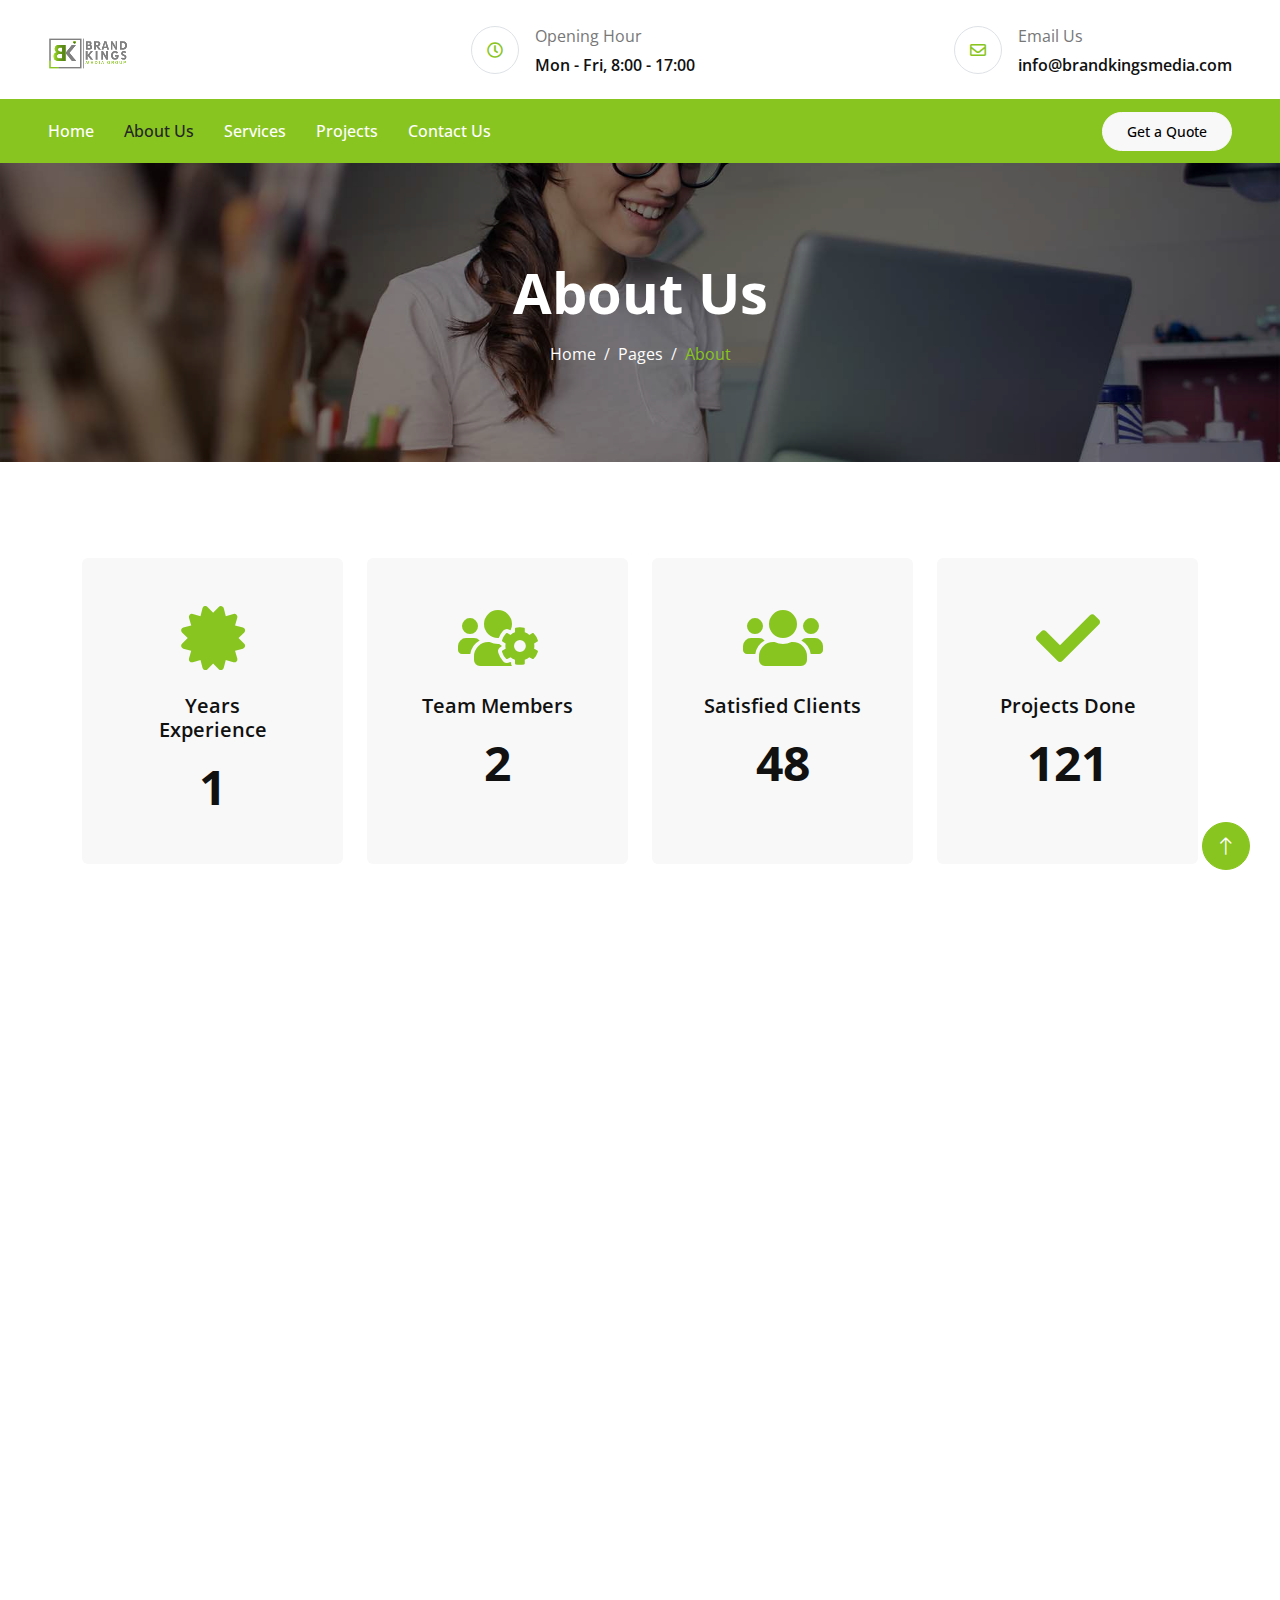
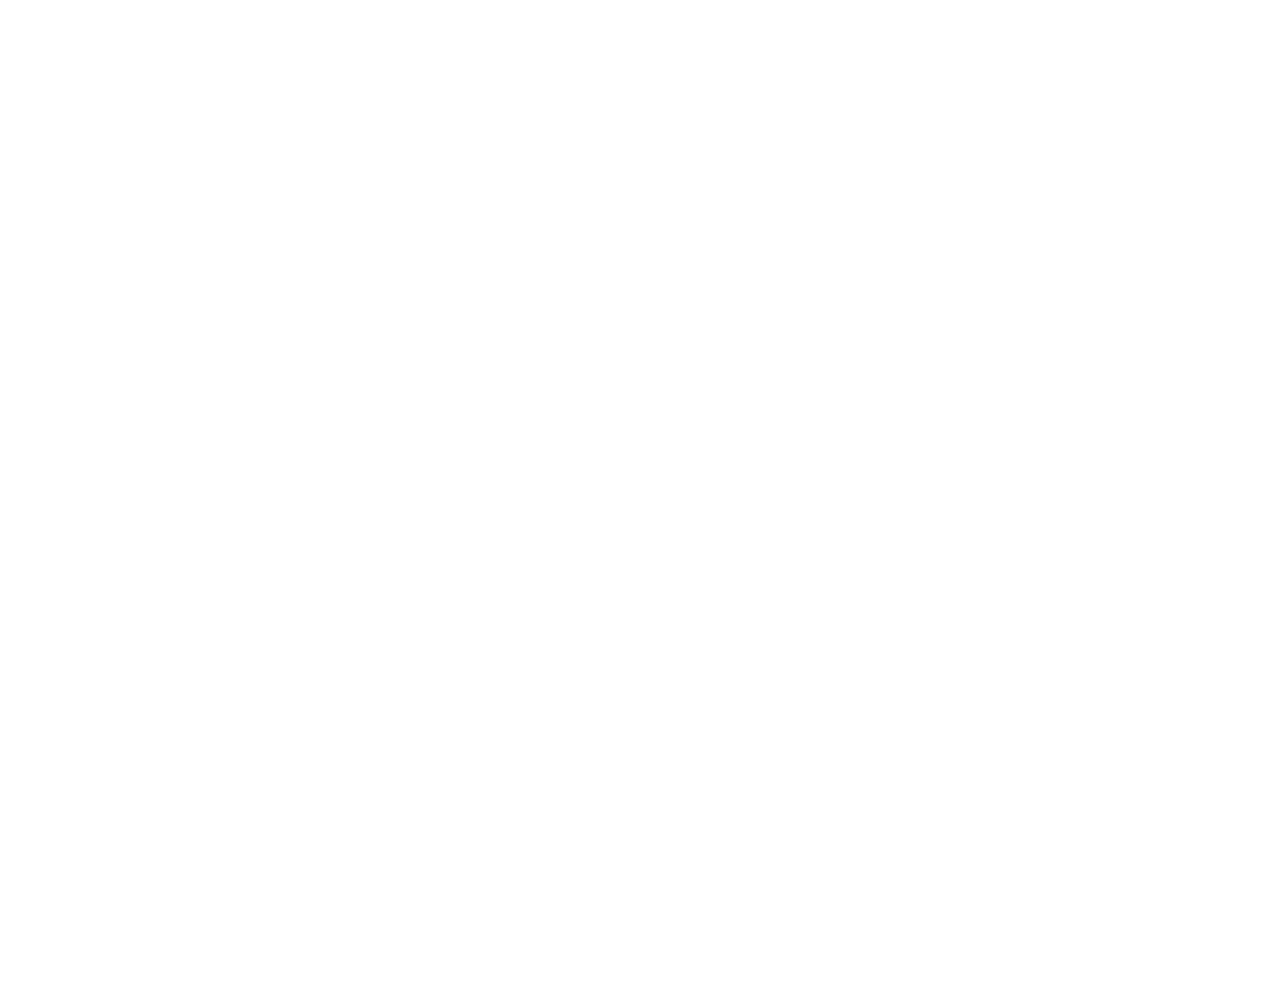
==== commit 5485c9ef: "Update about.html" ====
--- a/about.html
+++ b/about.html
@@ -189,7 +189,7 @@
                                 <small>Graphic Designer & Founder</small>
                             </div>
                         </div>
-                        <a class="btn btn-primary rounded-pill py-3 px-5" href="">Welcome Home</a>
+                        <a class="btn btn-primary rounded-pill py-3 px-5" href="">contact us at: 084 603 2323</a>
                     </div>
                 </div>
             </div>
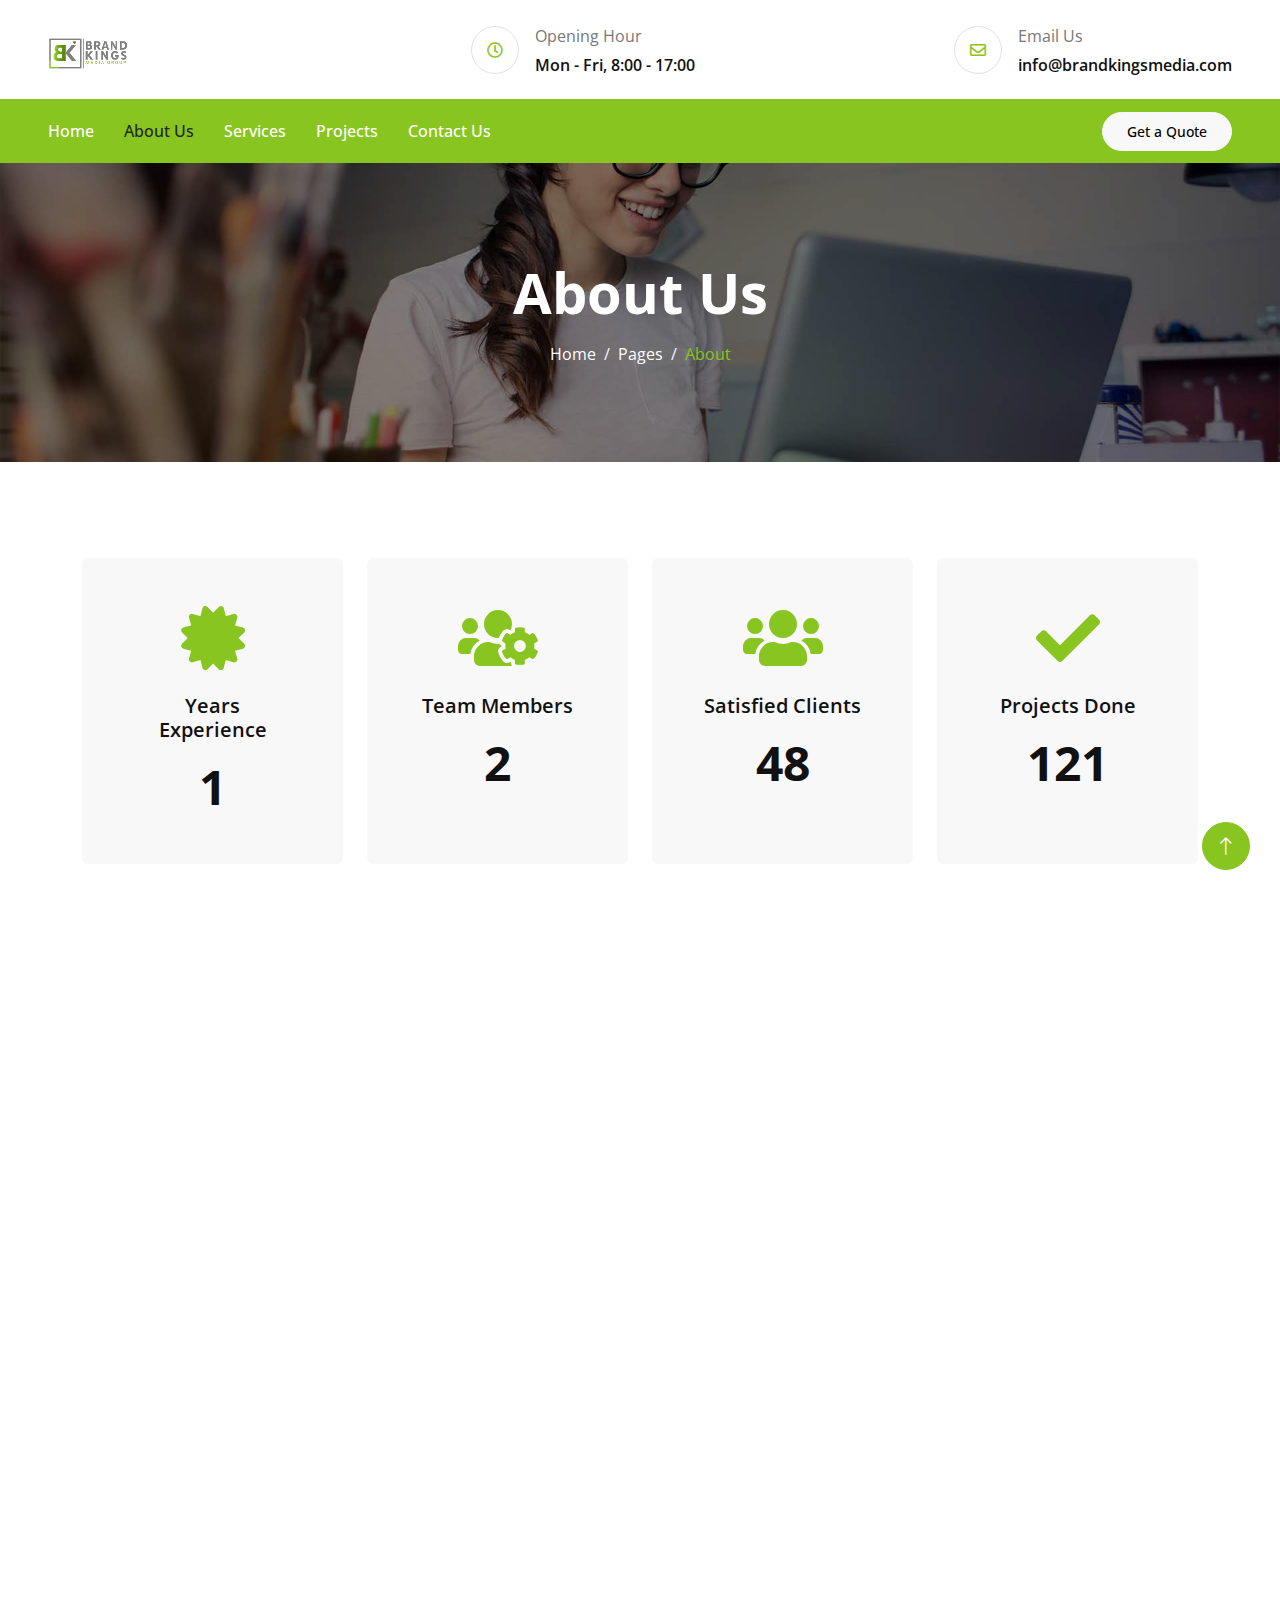
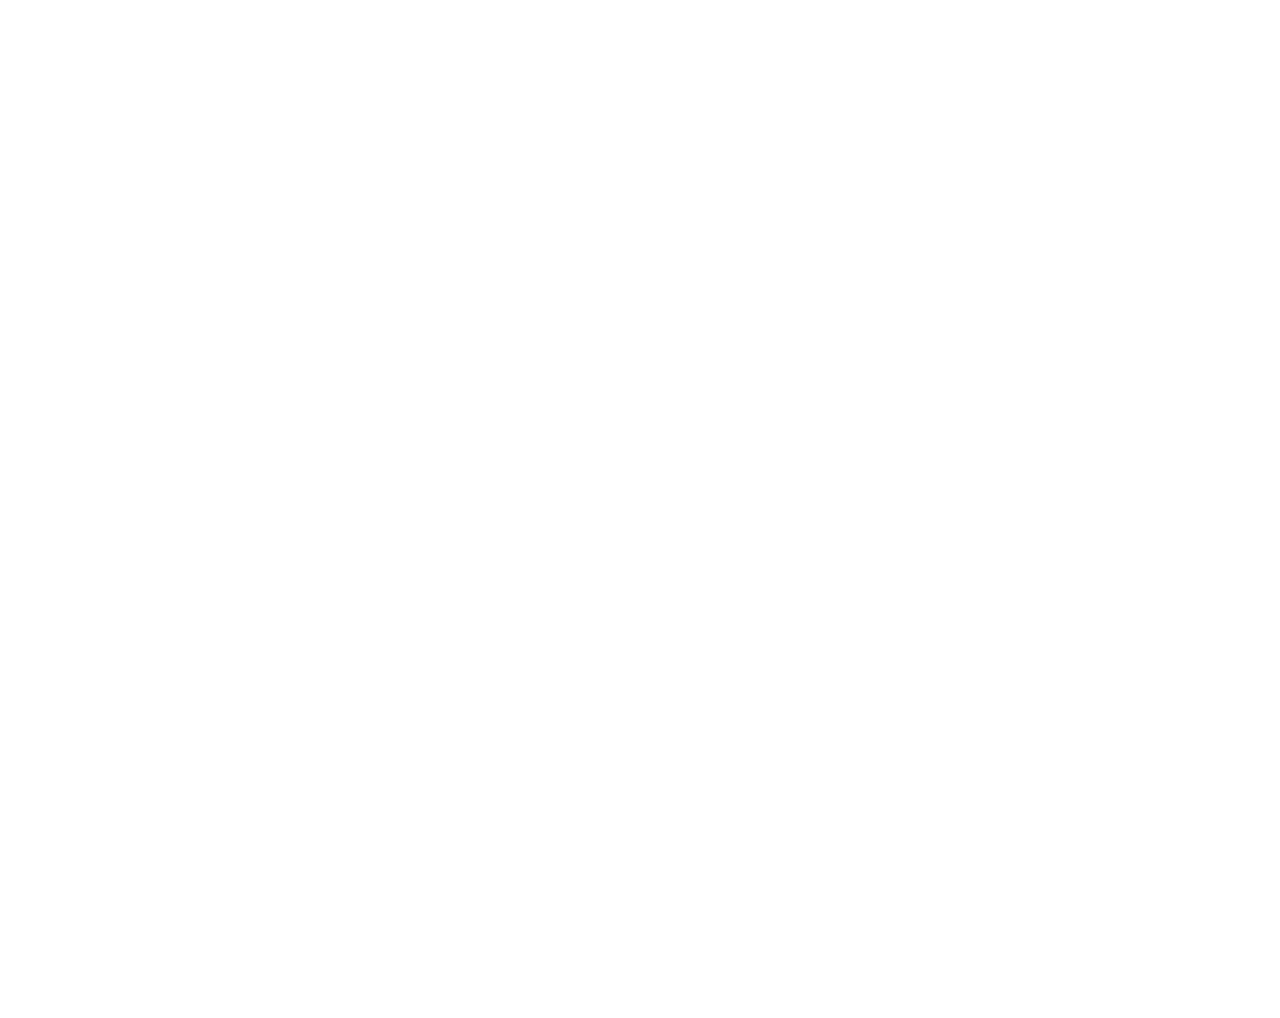
==== commit 4d58b8b5: "location" ====
--- a/about.html
+++ b/about.html
@@ -260,7 +260,7 @@
         <div class="row g-5">
             <div class="col-lg-3 col-md-6">
                 <h5 class="text-light mb-4">Address</h5>
-                <p class="mb-2"><i class="fa fa-map-marker-alt me-3"></i>401 Ancore Building, Pretoria, South Africa</p>
+                <p class="mb-2"><i class="fa fa-map-marker-alt me-3"></i>Pretoria, South Africa</p>
                 <p class="mb-2"><i class="fa fa-phone-alt me-3"></i>+27 84 603 2323</p>
                 <p class="mb-2"><i class="fa fa-envelope me-3"></i>info@brandkingsmedia.com</p>
                  <div class="d-flex pt-2">
@@ -272,11 +272,11 @@
             </div>
             <div class="col-lg-3 col-md-6">
                 <h5 class="text-light mb-4">Quick Links</h5>
-                <a class="btn btn-link" href="">About Us</a>
-                <a class="btn btn-link" href="">Contact Us</a>
-                <a class="btn btn-link" href="">Our Services</a>
-                <a class="btn btn-link" href="">Terms & Condition</a>
-                <a class="btn btn-link" href="">Support</a>
+                <a href="index.html" class="nav-item nav-link">Home</a>
+                <a href="about.html" class="nav-item nav-link active">About Us</a>
+                <a href="service.html" class="nav-item nav-link">Services</a>
+                <a href="project.html" class="nav-item nav-link">Projects</a>
+                <a href="contact.html" class="nav-item nav-link">Contact Us</a>
             </div>
             <div class="col-lg-3 col-md-6">
                 <h5 class="text-light mb-4">Gallery</h5>
